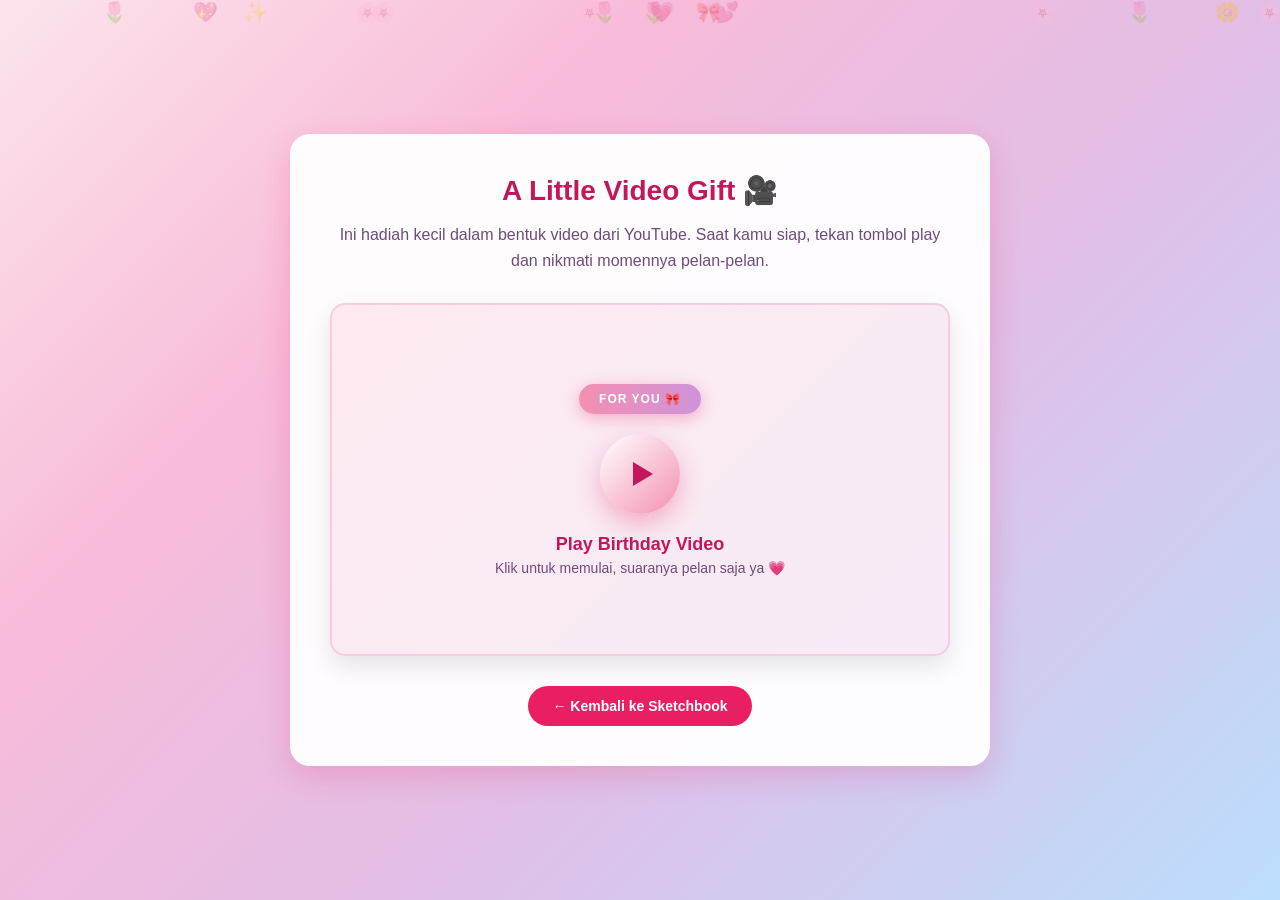
==== birthday_video.html @ efd6de5e "Add birthday sketchbook with animations, music, and photo features - Create interactive birthday ske" ====
<!DOCTYPE html>
<html lang="id">
<head>
  <meta charset="UTF-8">
  <title>Birthday Video</title>
  <meta name="viewport" content="width=device-width, initial-scale=1.0">
  <style>
    * {
      margin: 0;
      padding: 0;
      box-sizing: border-box;
    }

    body {
      font-family: 'Segoe UI', Tahoma, Geneva, Verdana, sans-serif;
      min-height: 100vh;
      background: linear-gradient(135deg, #fce4ec 0%, #f8bbd9 30%, #e1bee7 60%, #bbdefb 100%);
      display: flex;
      align-items: center;
      justify-content: center;
      padding: 20px;
    }

    .container {
      background: rgba(255, 255, 255, 0.95);
      border-radius: 20px;
      box-shadow: 0 10px 30px rgba(233, 30, 99, 0.2);
      max-width: 700px;
      width: 100%;
      padding: 40px;
      text-align: center;
    }

    .title {
      font-size: 28px;
      color: #c2185b;
      margin-bottom: 15px;
      font-weight: bold;
    }

    .subtitle {
      font-size: 16px;
      color: #6d4c7a;
      margin-bottom: 30px;
      line-height: 1.6;
    }

    .video-container {
      position: relative;
      width: 100%;
      padding-bottom: 56.25%; /* 16:9 aspect ratio */
      background: linear-gradient(135deg, rgba(252, 228, 236, 0.9), rgba(243, 229, 245, 0.9));
      border-radius: 15px;
      overflow: hidden;
      box-shadow: 0 10px 25px rgba(0, 0, 0, 0.1);
      border: 2px solid rgba(244, 143, 177, 0.3);
    }

    .video-overlay {
      position: absolute;
      top: 0;
      left: 0;
      width: 100%;
      height: 100%;
      display: flex;
      flex-direction: column;
      align-items: center;
      justify-content: center;
      background: rgba(255, 255, 255, 0.1);
      cursor: pointer;
      transition: opacity 0.3s;
    }

    .video-overlay:hover {
      background: rgba(255, 255, 255, 0.2);
    }

    .video-overlay.hidden {
      opacity: 0;
      pointer-events: none;
    }

    .ribbon {
      background: linear-gradient(90deg, #f48fb1, #ce93d8);
      color: white;
      padding: 8px 20px;
      border-radius: 20px;
      font-size: 12px;
      font-weight: bold;
      text-transform: uppercase;
      letter-spacing: 1px;
      margin-bottom: 20px;
      box-shadow: 0 4px 15px rgba(233, 30, 99, 0.3);
    }

    .play-button {
      width: 80px;
      height: 80px;
      background: linear-gradient(135deg, #ffffff, #f48fb1);
      border-radius: 50%;
      display: flex;
      align-items: center;
      justify-content: center;
      box-shadow: 0 10px 25px rgba(233, 30, 99, 0.3);
      margin-bottom: 20px;
      transition: transform 0.3s;
    }

    .play-button:hover {
      transform: scale(1.1);
    }

    .play-icon {
      width: 0;
      height: 0;
      border-left: 20px solid #c2185b;
      border-top: 12px solid transparent;
      border-bottom: 12px solid transparent;
      margin-left: 5px;
    }

    .overlay-text {
      color: #c2185b;
    }

    .overlay-title {
      font-size: 18px;
      font-weight: bold;
      margin-bottom: 5px;
    }

    .overlay-caption {
      font-size: 14px;
      color: #6d4c7a;
    }

    .video-frame {
      position: absolute;
      top: 0;
      left: 0;
      width: 100%;
      height: 100%;
      border: none;
      border-radius: 13px;
    }

    .back-button {
      background: #e91e63;
      color: white;
      border: none;
      padding: 12px 24px;
      border-radius: 25px;
      cursor: pointer;
      font-size: 14px;
      font-weight: bold;
      margin-top: 30px;
      transition: all 0.3s;
      text-decoration: none;
      display: inline-block;
    }

    .back-button:hover {
      background: #c2185b;
      transform: scale(1.05);
    }

    .floating-hearts {
      position: fixed;
      top: 0;
      left: 0;
      width: 100%;
      height: 100%;
      pointer-events: none;
      overflow: hidden;
      z-index: -1;
    }

    .heart {
      position: absolute;
      font-size: 20px;
      opacity: 0.3;
      animation: floatUp 8s ease-in-out infinite;
    }

    @keyframes floatUp {
      0% {
        transform: translateY(100vh) rotate(0deg);
        opacity: 0;
      }
      10% {
        opacity: 0.3;
      }
      90% {
        opacity: 0.3;
      }
      100% {
        transform: translateY(-100px) rotate(360deg);
        opacity: 0;
      }
    }
  </style>
</head>
<body>

<div class="floating-hearts" id="hearts"></div>

<div class="container">
  <h1 class="title">A Little Video Gift 🎥</h1>
  <p class="subtitle">
    Ini hadiah kecil dalam bentuk video dari YouTube. Saat kamu siap, tekan tombol play dan nikmati momennya pelan-pelan.
  </p>
  
  <div class="video-container">
    <div class="video-overlay" id="videoOverlay" onclick="playVideo()">
      <div class="ribbon">For You 🎀</div>
      <div class="play-button">
        <div class="play-icon"></div>
      </div>
      <div class="overlay-text">
        <div class="overlay-title">Play Birthday Video</div>
        <div class="overlay-caption">Klik untuk memulai, suaranya pelan saja ya 💗</div>
      </div>
    </div>
    
    <iframe 
      id="videoFrame"
      class="video-frame"
      src="https://www.youtube.com/embed/lcQxe_SEutw?si=zlY5APpsOKHYd8xW"
      title="Birthday Video"
      frameborder="0"
      allow="accelerometer; autoplay; clipboard-write; encrypted-media; gyroscope; picture-in-picture; web-share"
      allowfullscreen>
    </iframe>
  </div>
  
  <a href="birthday_sketchbook_new.html" class="back-button">← Kembali ke Sketchbook</a>
</div>

<script>
  function createHearts() {
    const heartsContainer = document.getElementById('hearts');
    const heartEmojis = ['🌸', '💕', '✨', '🌷', '💖', '🎀', '🌼', '💗'];
    
    for (let i = 0; i < 15; i++) {
      const heart = document.createElement('div');
      heart.className = 'heart';
      heart.textContent = heartEmojis[Math.floor(Math.random() * heartEmojis.length)];
      heart.style.left = Math.random() * 100 + '%';
      heart.style.animationDelay = Math.random() * 8 + 's';
      heart.style.animationDuration = (6 + Math.random() * 4) + 's';
      heartsContainer.appendChild(heart);
    }
  }

  function playVideo() {
    const overlay = document.getElementById('videoOverlay');
    const frame = document.getElementById('videoFrame');
    
    // Add autoplay parameter to the YouTube URL
    const currentSrc = frame.src;
    const autoplaySrc = currentSrc.includes('?') 
      ? currentSrc + '&autoplay=1' 
      : currentSrc + '?autoplay=1';
    
    frame.src = autoplaySrc;
    overlay.classList.add('hidden');
  }

  // Initialize hearts when page loads
  document.addEventListener('DOMContentLoaded', function() {
    createHearts();
  });
</script>

</body>
</html>
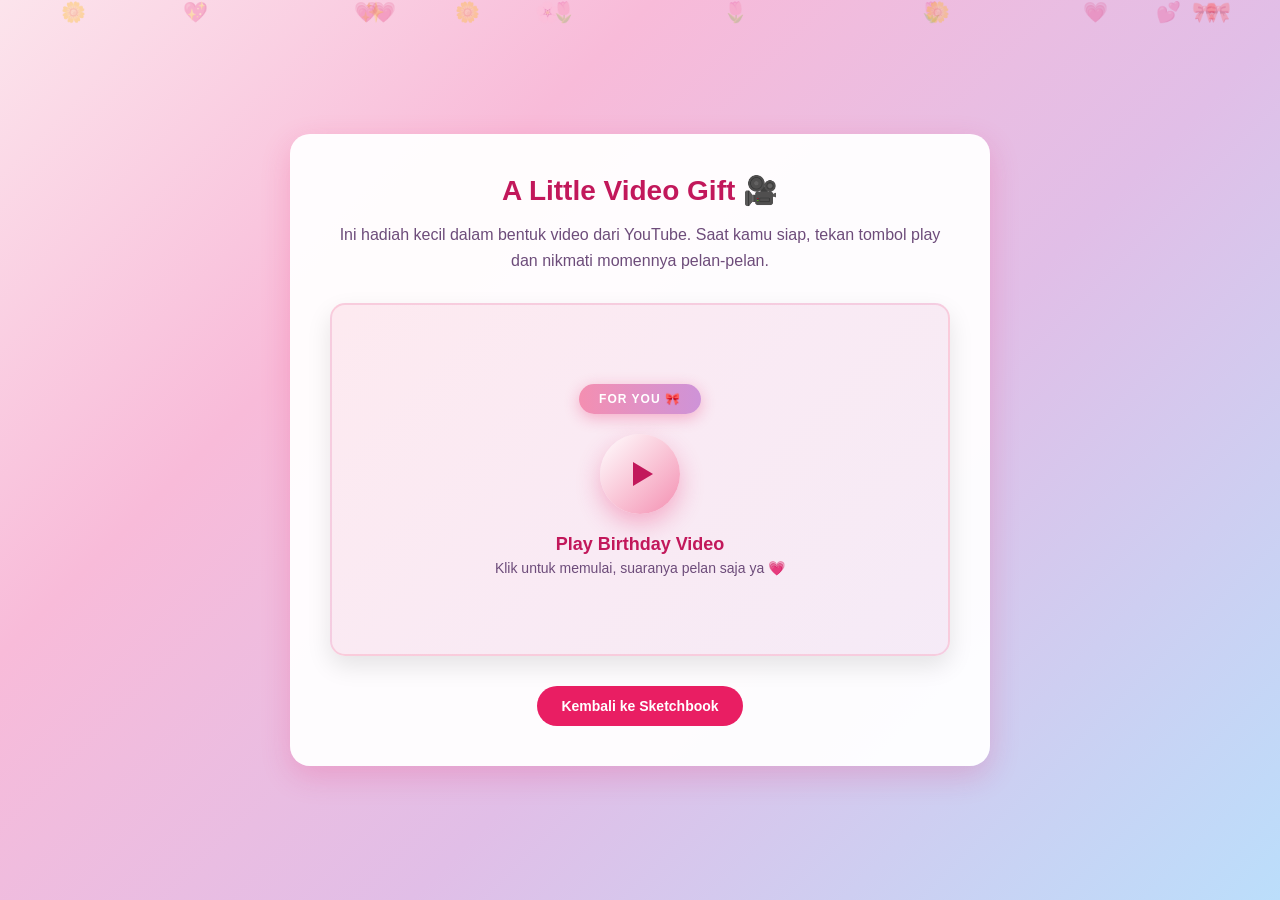
==== commit 54e33788: "Rename main file to index.html for GitHub Pages - Rename birthday_sketchbook_new.html to index.html " ====
--- a/birthday_video.html
+++ b/birthday_video.html
@@ -233,7 +233,7 @@
     </iframe>
   </div>
   
-  <a href="birthday_sketchbook_new.html" class="back-button">← Kembali ke Sketchbook</a>
+  <a href="index.html" class="back-button">Kembali ke Sketchbook</a>
 </div>
 
 <script>
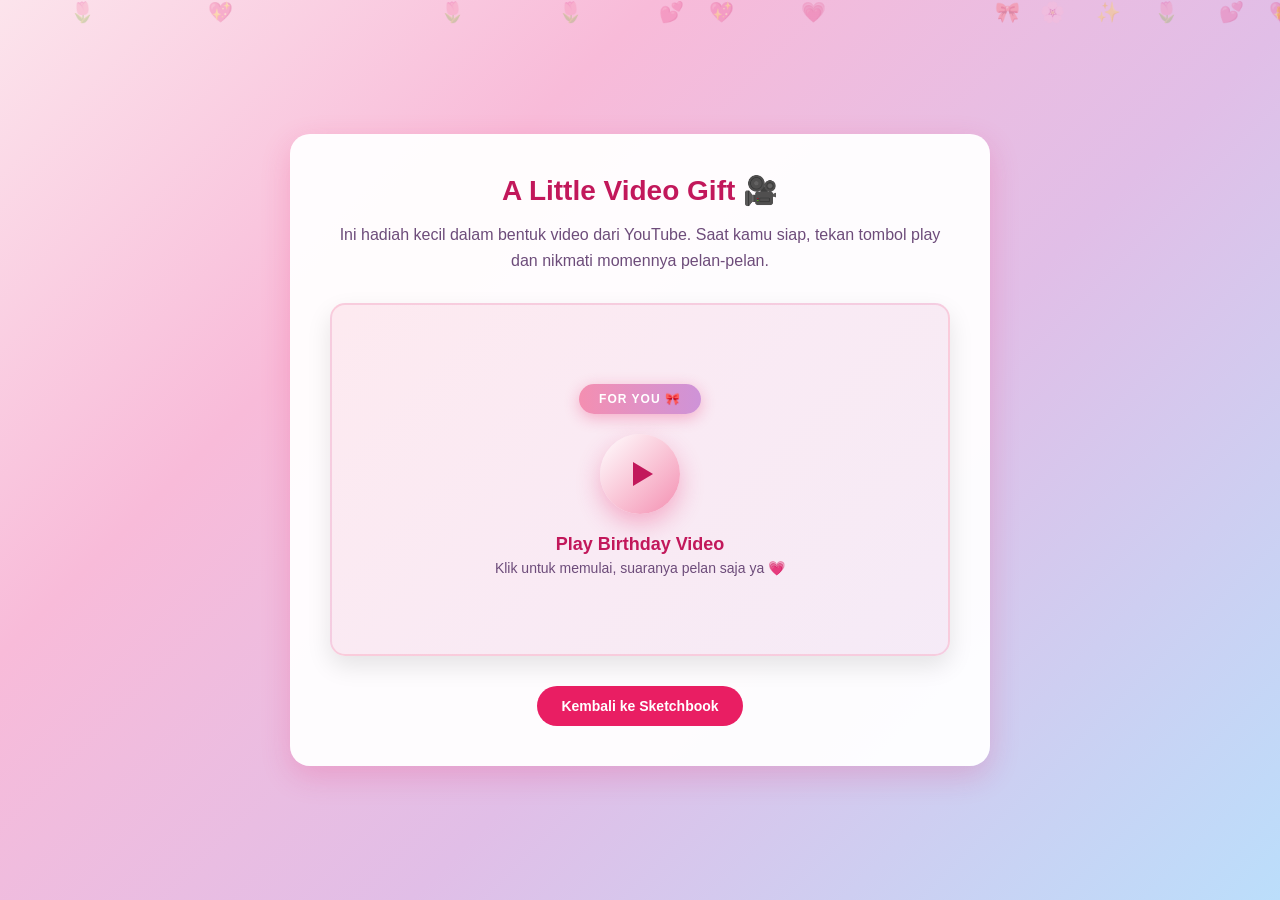
==== commit f8a1ab58: "Add desktop-only access restriction - Add mobile device detection and redirect - Create mobile_redir" ====
--- a/birthday_video.html
+++ b/birthday_video.html
@@ -4,6 +4,18 @@
   <meta charset="UTF-8">
   <title>Birthday Video</title>
   <meta name="viewport" content="width=device-width, initial-scale=1.0">
+  
+  <script>
+    // Mobile detection and redirect
+    (function() {
+      var isMobile = /Android|webOS|iPhone|iPad|iPod|BlackBerry|IEMobile|Opera Mini/i.test(navigator.userAgent) ||
+                     window.innerWidth <= 768;
+      
+      if (isMobile) {
+        window.location.href = 'mobile_redirect.html';
+      }
+    })();
+  </script>
   <style>
     * {
       margin: 0;
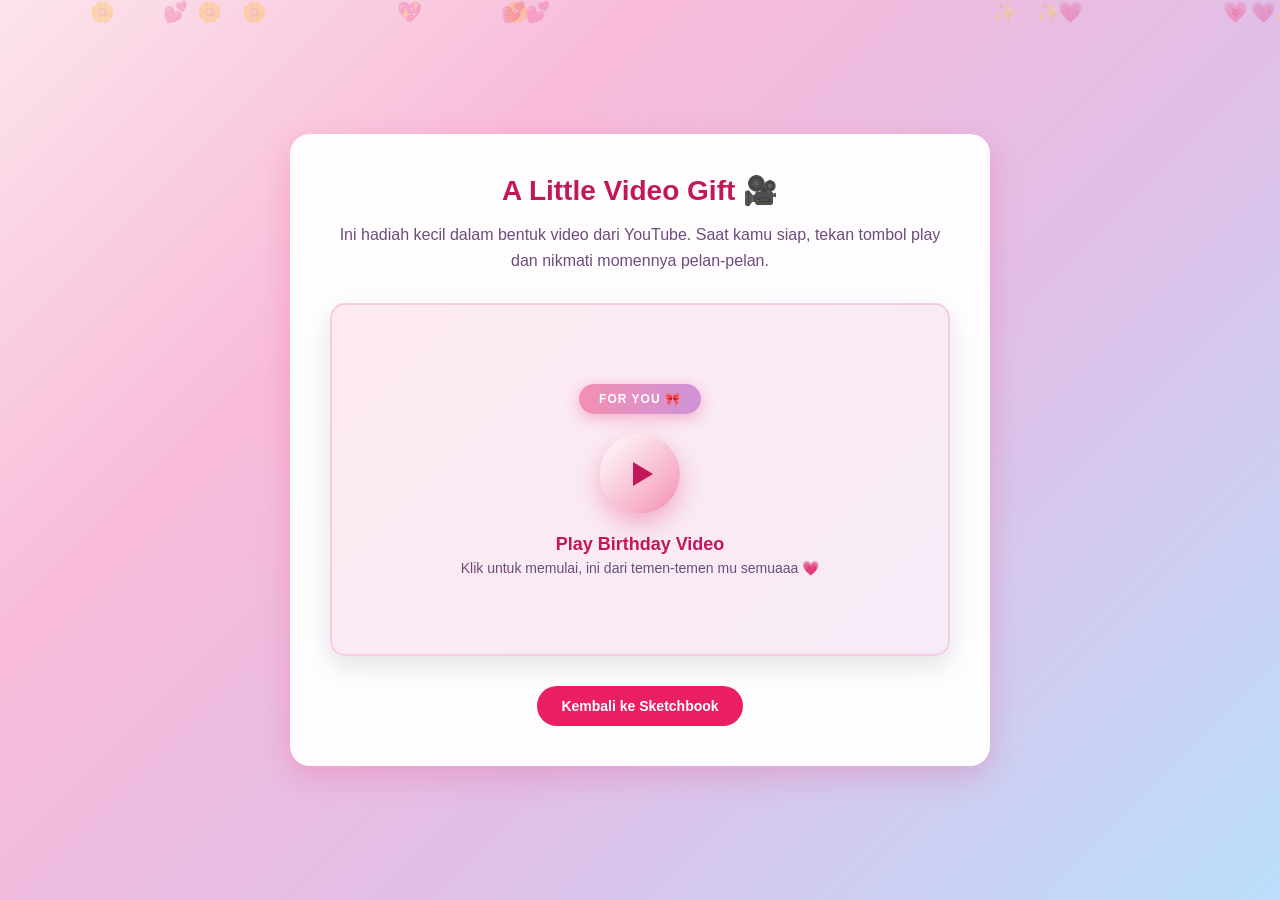
==== commit 9480eb44: "revisi" ====
--- a/birthday_video.html
+++ b/birthday_video.html
@@ -16,6 +16,11 @@
       }
     })();
   </script>
+
+  <audio id="nadinMusic" loop preload="auto">
+    <source src="LaguNadin.mp3" type="audio/mpeg">
+  </audio>
+
   <style>
     * {
       margin: 0;
@@ -230,19 +235,20 @@
       </div>
       <div class="overlay-text">
         <div class="overlay-title">Play Birthday Video</div>
-        <div class="overlay-caption">Klik untuk memulai, suaranya pelan saja ya 💗</div>
+        <div class="overlay-caption">Klik untuk memulai, ini dari temen-temen mu semuaaa 💗</div>
       </div>
     </div>
-    
-    <iframe 
-      id="videoFrame"
-      class="video-frame"
-      src="https://www.youtube.com/embed/lcQxe_SEutw?si=zlY5APpsOKHYd8xW"
-      title="Birthday Video"
-      frameborder="0"
-      allow="accelerometer; autoplay; clipboard-write; encrypted-media; gyroscope; picture-in-picture; web-share"
-      allowfullscreen>
-    </iframe>
+  
+  
+  <iframe id="videoFrame" class="video-frame" 
+  width="560" height="315" 
+  src="https://www.youtube.com/embed/3Uox3LoDecs?si=LgrjDlibtZkOGBUs" 
+  title="habidiii rarak" 
+  frameborder="0" 
+  allow="accelerometer; autoplay; clipboard-write; encrypted-media; gyroscope; picture-in-picture; web-share" 
+  referrerpolicy="strict-origin-when-cross-origin" 
+  allowfullscreen>
+</iframe>
   </div>
   
   <a href="index.html" class="back-button">Kembali ke Sketchbook</a>
@@ -267,13 +273,22 @@
   function playVideo() {
     const overlay = document.getElementById('videoOverlay');
     const frame = document.getElementById('videoFrame');
-    
+    const music = document.getElementById('nadinMusic');
+
+    if (music) {
+      music.volume = 0.3;
+      var playPromise = music.play();
+      if (playPromise !== undefined) {
+        playPromise.catch(function () {});
+      }
+    }
+
     // Add autoplay parameter to the YouTube URL
     const currentSrc = frame.src;
-    const autoplaySrc = currentSrc.includes('?') 
-      ? currentSrc + '&autoplay=1' 
+    const autoplaySrc = currentSrc.includes('?')
+      ? currentSrc + '&autoplay=1'
       : currentSrc + '?autoplay=1';
-    
+
     frame.src = autoplaySrc;
     overlay.classList.add('hidden');
   }
